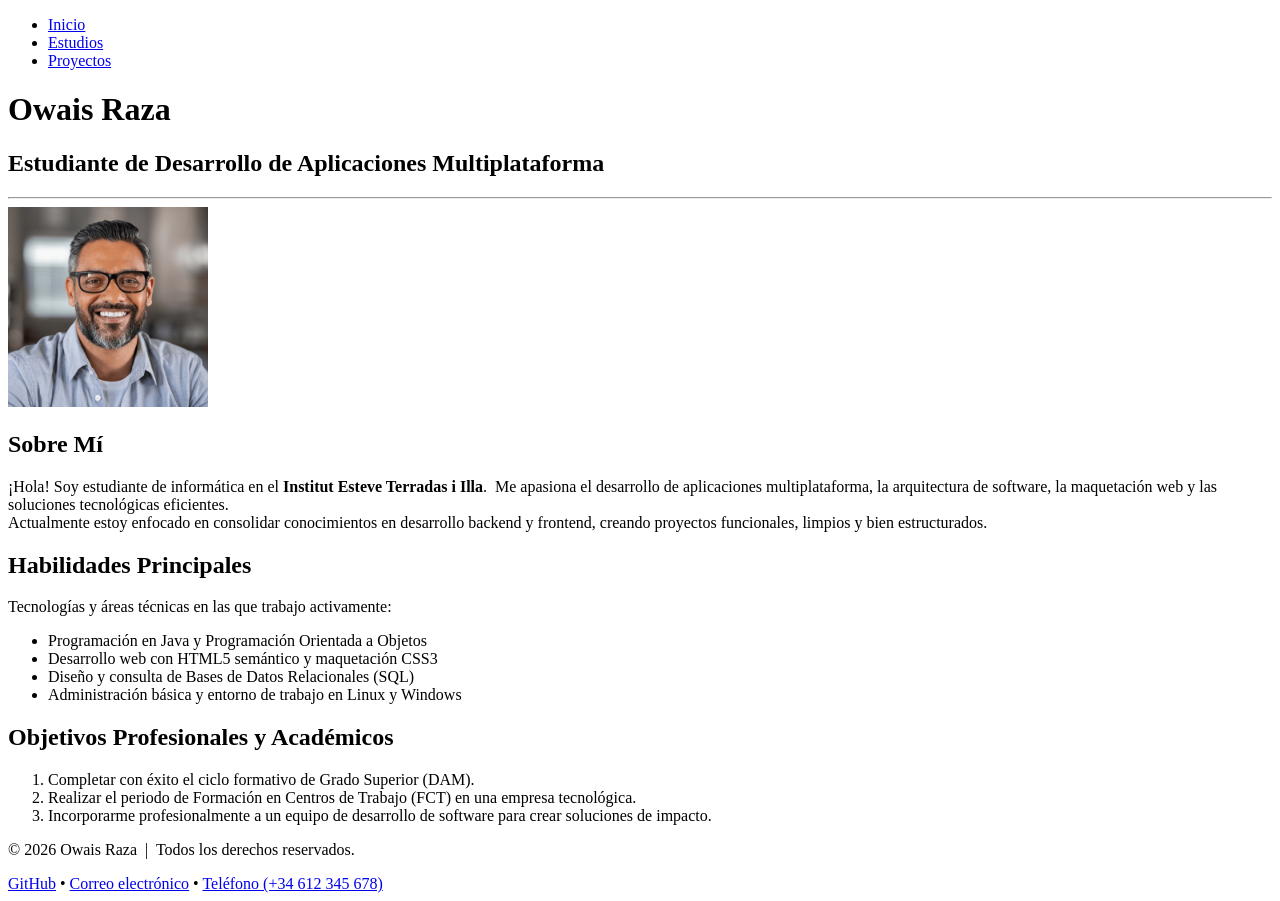
==== index.html @ d7a2a85d "feat: anadir pagina principal index.html con estructura semantica y presentacion" ====
<!DOCTYPE html>
<html lang="es">
<head>
    <meta charset="UTF-8">
    <meta name="viewport" content="width=device-width, initial-scale=1.0">
    <title>Currículum Web - Owais Raza</title>
    <!-- Tipografía pública de Google Fonts (Roboto y Pixelify Sans) -->
    <link rel="preconnect" href="https://fonts.googleapis.com">
    <link rel="preconnect" href="https://fonts.gstatic.com" crossorigin>
    <link href="https://fonts.googleapis.com/css2?family=Pixelify+Sans:wght@400..700&family=Roboto:ital,wght@0,300..900;1,300..900&display=swap" rel="stylesheet">
    <!-- Hoja de estilos global externa -->
    <link rel="stylesheet" href="estilos.css">
</head>
<body>

    <!-- Menú de navegación principal -->
    <nav id="menu-principal">
        <ul>
            <li><a href="index.html" class="activo">Inicio</a></li>
            <li><a href="estudios.html">Estudios</a></li>
            <li><a href="proyectos.html">Proyectos</a></li>
        </ul>
    </nav>

    <div class="contenedor">
        <!-- Cabecera principal -->
        <header class="cabecera-personal">
            <h1 id="nom-alumne">Owais Raza</h1>
            <h2 class="subtitulo">Estudiante de Desarrollo de Aplicaciones Multiplataforma</h2>
        </header>

        <hr class="separador">

        <!-- Sección de presentación y perfil -->
        <main class="bloque-perfil">
            <div class="tarjeta perfil-grid">
                <div class="foto-columna">
                    <img src="imagenes/perfil.jpg" alt="Foto de perfil de Owais Raza" class="imagen-perfil" width="200">
                </div>
                <div class="texto-columna">
                    <h2>Sobre Mí</h2>
                    <p class="presentacion">
                        ¡Hola! Soy estudiante de informática en el <strong>Institut Esteve Terradas i Illa</strong>.&nbsp;
                        Me apasiona el desarrollo de aplicaciones multiplataforma, la arquitectura de software,
                        la maquetación web y las soluciones tecnológicas eficientes.<br>
                        Actualmente estoy enfocado en consolidar conocimientos en desarrollo backend y frontend,
                        creando proyectos funcionales, limpios y bien estructurados.
                    </p>
                </div>
            </div>

            <!-- Sección de habilidades -->
            <section class="tarjeta">
                <h2>Habilidades Principales</h2>
                <p>Tecnologías y áreas técnicas en las que trabajo activamente:</p>
                <!-- id="base" para cumplir la jerarquía combinada (#base > li) -->
                <ul id="base" class="lista-habilidades">
                    <li>Programación en Java y Programación Orientada a Objetos</li>
                    <li>Desarrollo web con HTML5 semántico y maquetación CSS3</li>
                    <li>Diseño y consulta de Bases de Datos Relacionales (SQL)</li>
                    <li>Administración básica y entorno de trabajo en Linux y Windows</li>
                </ul>
            </section>

            <!-- Sección de objetivos -->
            <section class="tarjeta">
                <h2>Objetivos Profesionales y Académicos</h2>
                <ol class="lista-objetivos">
                    <li>Completar con éxito el ciclo formativo de Grado Superior (DAM).</li>
                    <li>Realizar el periodo de Formación en Centros de Trabajo (FCT) en una empresa tecnológica.</li>
                    <li>Incorporarme profesionalmente a un equipo de desarrollo de software para crear soluciones de impacto.</li>
                </ol>
            </section>
        </main>

        <!-- Pie de página con copyright, enlaces, correo y teléfono -->
        <footer id="pie-pagina">
            <p>&copy; 2026 Owais Raza &nbsp;|&nbsp; Todos los derechos reservados.</p>
            <div class="enlaces-contacto">
                <a href="https://github.com/owaisrazashe" target="_blank" rel="noopener">GitHub</a>
                <span class="separador-punto">&bull;</span>
                <a href="mailto:oraza@iesesteveterradas.cat">Correo electrónico</a>
                <span class="separador-punto">&bull;</span>
                <a href="tel:+34612345678">Teléfono (+34 612 345 678)</a>
            </div>
        </footer>
    </div>

</body>
</html>
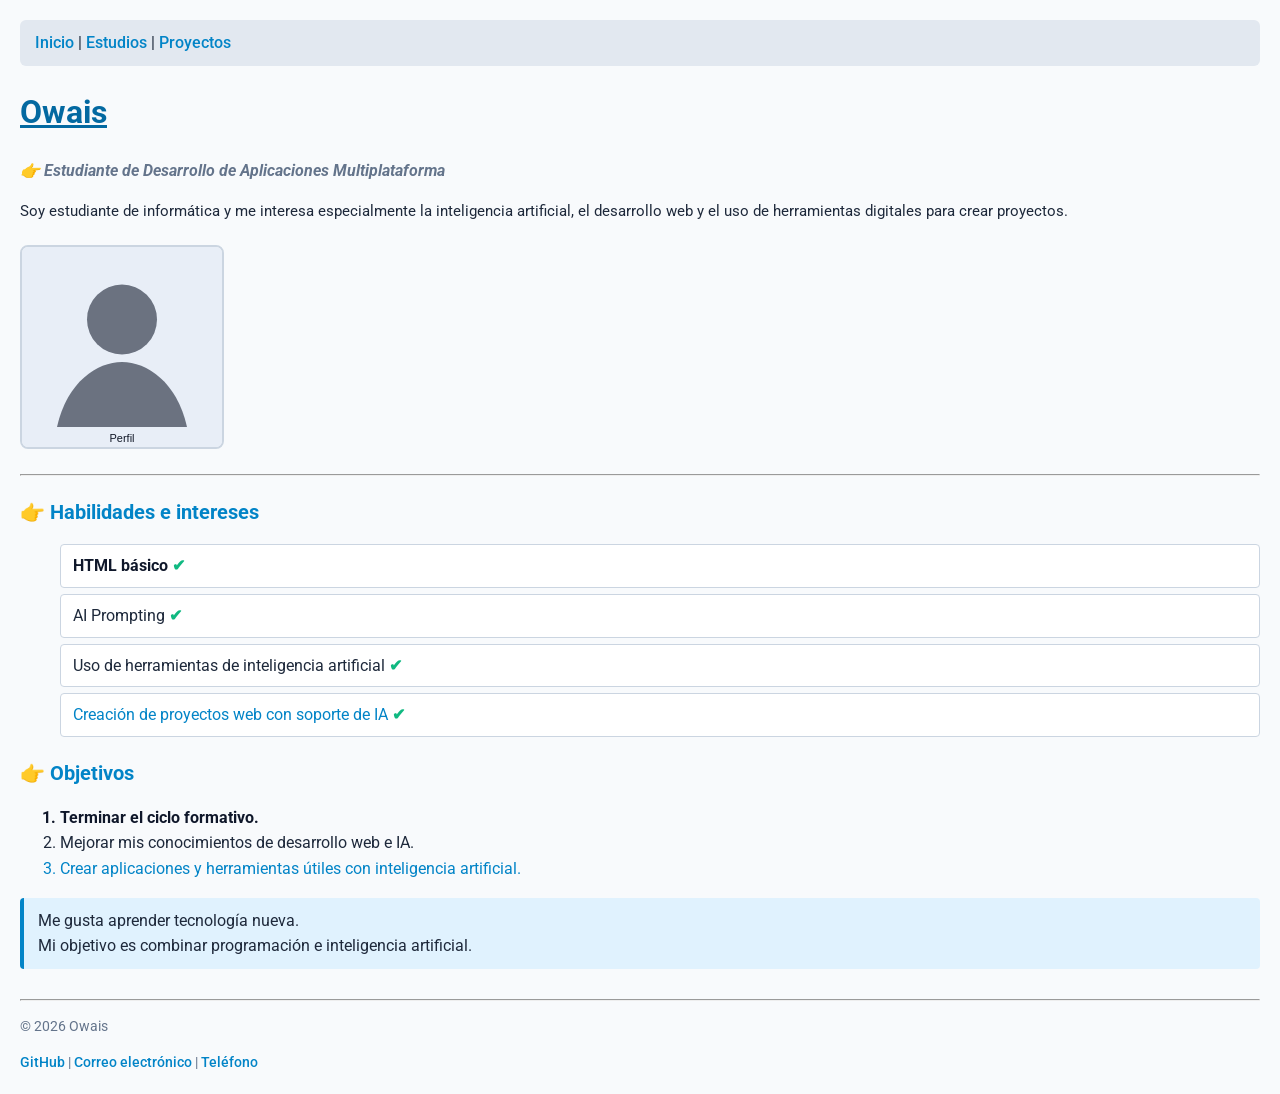
==== commit bcf219a0: "feat: adaptar curriculum original en espanol con los estilos del ejercicio" ====
--- a/index.html
+++ b/index.html
@@ -2,89 +2,51 @@
 <html lang="es">
 <head>
     <meta charset="UTF-8">
-    <meta name="viewport" content="width=device-width, initial-scale=1.0">
-    <title>Currículum Web - Owais Raza</title>
-    <!-- Tipografía pública de Google Fonts (Roboto y Pixelify Sans) -->
+    <title>Currículum - Owais</title>
     <link rel="preconnect" href="https://fonts.googleapis.com">
     <link rel="preconnect" href="https://fonts.gstatic.com" crossorigin>
-    <link href="https://fonts.googleapis.com/css2?family=Pixelify+Sans:wght@400..700&family=Roboto:ital,wght@0,300..900;1,300..900&display=swap" rel="stylesheet">
-    <!-- Hoja de estilos global externa -->
+    <link href="https://fonts.googleapis.com/css2?family=Pixelify+Sans:wght@400..700&family=Roboto:ital,wght@0,100..900;1,100..900&display=swap" rel="stylesheet">
     <link rel="stylesheet" href="estilos.css">
 </head>
 <body>
-
-    <!-- Menú de navegación principal -->
-    <nav id="menu-principal">
-        <ul>
-            <li><a href="index.html" class="activo">Inicio</a></li>
-            <li><a href="estudios.html">Estudios</a></li>
-            <li><a href="proyectos.html">Proyectos</a></li>
-        </ul>
+    <nav id="menu">
+        <a href="index.html" class="activo">Inicio</a> |
+        <a href="estudios.html">Estudios</a> |
+        <a href="proyectos.html">Proyectos</a>
     </nav>
 
-    <div class="contenedor">
-        <!-- Cabecera principal -->
-        <header class="cabecera-personal">
-            <h1 id="nom-alumne">Owais Raza</h1>
-            <h2 class="subtitulo">Estudiante de Desarrollo de Aplicaciones Multiplataforma</h2>
-        </header>
+    <h1 id="titol">Owais</h1>
+    <h2 class="subtitol">Estudiante de Desarrollo de Aplicaciones Multiplataforma</h2>
 
-        <hr class="separador">
+    <p class="presentacion">Soy estudiante de informática y me interesa especialmente la inteligencia artificial, el desarrollo web y el uso de herramientas digitales para crear proyectos.</p>
 
-        <!-- Sección de presentación y perfil -->
-        <main class="bloque-perfil">
-            <div class="tarjeta perfil-grid">
-                <div class="foto-columna">
-                    <img src="imagenes/perfil.jpg" alt="Foto de perfil de Owais Raza" class="imagen-perfil" width="200">
-                </div>
-                <div class="texto-columna">
-                    <h2>Sobre Mí</h2>
-                    <p class="presentacion">
-                        ¡Hola! Soy estudiante de informática en el <strong>Institut Esteve Terradas i Illa</strong>.&nbsp;
-                        Me apasiona el desarrollo de aplicaciones multiplataforma, la arquitectura de software,
-                        la maquetación web y las soluciones tecnológicas eficientes.<br>
-                        Actualmente estoy enfocado en consolidar conocimientos en desarrollo backend y frontend,
-                        creando proyectos funcionales, limpios y bien estructurados.
-                    </p>
-                </div>
-            </div>
+    <img src="imagenes/perfil.svg" width="200" alt="Imagen de perfil representativa" class="imagen">
 
-            <!-- Sección de habilidades -->
-            <section class="tarjeta">
-                <h2>Habilidades Principales</h2>
-                <p>Tecnologías y áreas técnicas en las que trabajo activamente:</p>
-                <!-- id="base" para cumplir la jerarquía combinada (#base > li) -->
-                <ul id="base" class="lista-habilidades">
-                    <li>Programación en Java y Programación Orientada a Objetos</li>
-                    <li>Desarrollo web con HTML5 semántico y maquetación CSS3</li>
-                    <li>Diseño y consulta de Bases de Datos Relacionales (SQL)</li>
-                    <li>Administración básica y entorno de trabajo en Linux y Windows</li>
-                </ul>
-            </section>
+    <hr>
 
-            <!-- Sección de objetivos -->
-            <section class="tarjeta">
-                <h2>Objetivos Profesionales y Académicos</h2>
-                <ol class="lista-objetivos">
-                    <li>Completar con éxito el ciclo formativo de Grado Superior (DAM).</li>
-                    <li>Realizar el periodo de Formación en Centros de Trabajo (FCT) en una empresa tecnológica.</li>
-                    <li>Incorporarme profesionalmente a un equipo de desarrollo de software para crear soluciones de impacto.</li>
-                </ol>
-            </section>
-        </main>
+    <h2>Habilidades e intereses</h2>
+    <ul id="base">
+        <li>HTML básico</li>
+        <li>AI Prompting</li>
+        <li>Uso de herramientas de inteligencia artificial</li>
+        <li>Creación de proyectos web con soporte de IA</li>
+    </ul>
 
-        <!-- Pie de página con copyright, enlaces, correo y teléfono -->
-        <footer id="pie-pagina">
-            <p>&copy; 2026 Owais Raza &nbsp;|&nbsp; Todos los derechos reservados.</p>
-            <div class="enlaces-contacto">
-                <a href="https://github.com/owaisrazashe" target="_blank" rel="noopener">GitHub</a>
-                <span class="separador-punto">&bull;</span>
-                <a href="mailto:oraza@iesesteveterradas.cat">Correo electrónico</a>
-                <span class="separador-punto">&bull;</span>
-                <a href="tel:+34612345678">Teléfono (+34 612 345 678)</a>
-            </div>
-        </footer>
-    </div>
+    <h2>Objetivos</h2>
+    <ol class="lista-objetivos">
+        <li>Terminar el ciclo formativo.</li>
+        <li>Mejorar mis conocimientos de desarrollo web e IA.</li>
+        <li>Crear aplicaciones y herramientas útiles con inteligencia artificial.</li>
+    </ol>
 
+    <p class="nota">Me gusta aprender tecnología nueva.<br>Mi objetivo es combinar programación e inteligencia artificial.</p>
+
+    <footer id="peu">
+        <hr>
+        <p>© 2026 Owais</p>
+        <a href="https://github.com/greenman9909-cmd" target="_blank">GitHub</a> |
+        <a href="mailto:greenman9909@gmail.com">Correo electrónico</a> |
+        <a href="tel:+34640304032">Teléfono</a>
+    </footer>
 </body>
 </html>
--- a/estilos.css
+++ b/estilos.css
@@ -0,0 +1,119 @@
+/* ==========================================================================
+   DAM1M04-Exercici-CSS: Estilos CSS Básicos
+   ========================================================================== */
+
+/* 1. Tipografía pública para los elementos (Google Fonts: Roboto) */
+body {
+    font-family: 'Roboto', Arial, Helvetica, sans-serif;
+    margin: 20px;
+    background-color: #f8fafc;
+    color: #1e293b;
+    line-height: 1.6;
+}
+
+/* 2. Definición de títulos y enlaces por selector (h1, h2, a) */
+h1 {
+    color: #0f172a;
+    font-size: 28px;
+    margin-bottom: 10px;
+}
+
+h2 {
+    color: #0284c7;
+    font-size: 20px;
+    margin-top: 20px;
+    margin-bottom: 10px;
+}
+
+a {
+    color: #0284c7;
+    text-decoration: none;
+    font-weight: 500;
+}
+
+/* 3. Definición de estilo de enlace :hover */
+a:hover {
+    color: #0369a1;
+    text-decoration: underline;
+}
+
+/* 4. Definición de elementos por atributo class con . */
+.subtitol {
+    color: #64748b;
+    font-size: 16px;
+    font-style: italic;
+    margin-bottom: 15px;
+}
+
+.presentacion {
+    font-size: 15px;
+    margin: 12px 0;
+}
+
+.imagen {
+    border-radius: 8px;
+    border: 2px solid #cbd5e1;
+    margin: 10px 0;
+    max-width: 100%;
+    height: auto;
+}
+
+.nota {
+    background-color: #e0f2fe;
+    padding: 10px 14px;
+    border-left: 4px solid #0284c7;
+    border-radius: 4px;
+    margin-top: 15px;
+}
+
+/* 5. Definición de elementos por atributo id con # */
+#titol {
+    font-size: 32px;
+    text-decoration: underline;
+    color: #0369a1;
+}
+
+#menu {
+    background-color: #e2e8f0;
+    padding: 10px 15px;
+    border-radius: 6px;
+    margin-bottom: 20px;
+}
+
+#peu {
+    margin-top: 30px;
+    color: #64748b;
+    font-size: 14px;
+}
+
+/* 6. Definición de estilos para elementos de una lista con :first-child y :last-child */
+ul li:first-child, ol li:first-child {
+    font-weight: bold;
+    color: #0f172a;
+}
+
+ul li:last-child, ol li:last-child {
+    color: #0284c7;
+}
+
+/* 7. Jerarquía combinada tipo id > element (ejemplo exacto del enunciado: #base > li) */
+#base > li {
+    background-color: #ffffff;
+    border: 1px solid #cbd5e1;
+    padding: 8px 12px;
+    margin-bottom: 6px;
+    border-radius: 4px;
+    list-style: none;
+}
+
+/* 8. Pseudoelementos ::before y ::after (ejemplo del temario: 👉 y ✔) */
+h2::before {
+    content: "👉 ";
+    color: #0284c7;
+}
+
+#base > li::after {
+    content: " ✔";
+    color: #10b981;
+    font-weight: bold;
+}
